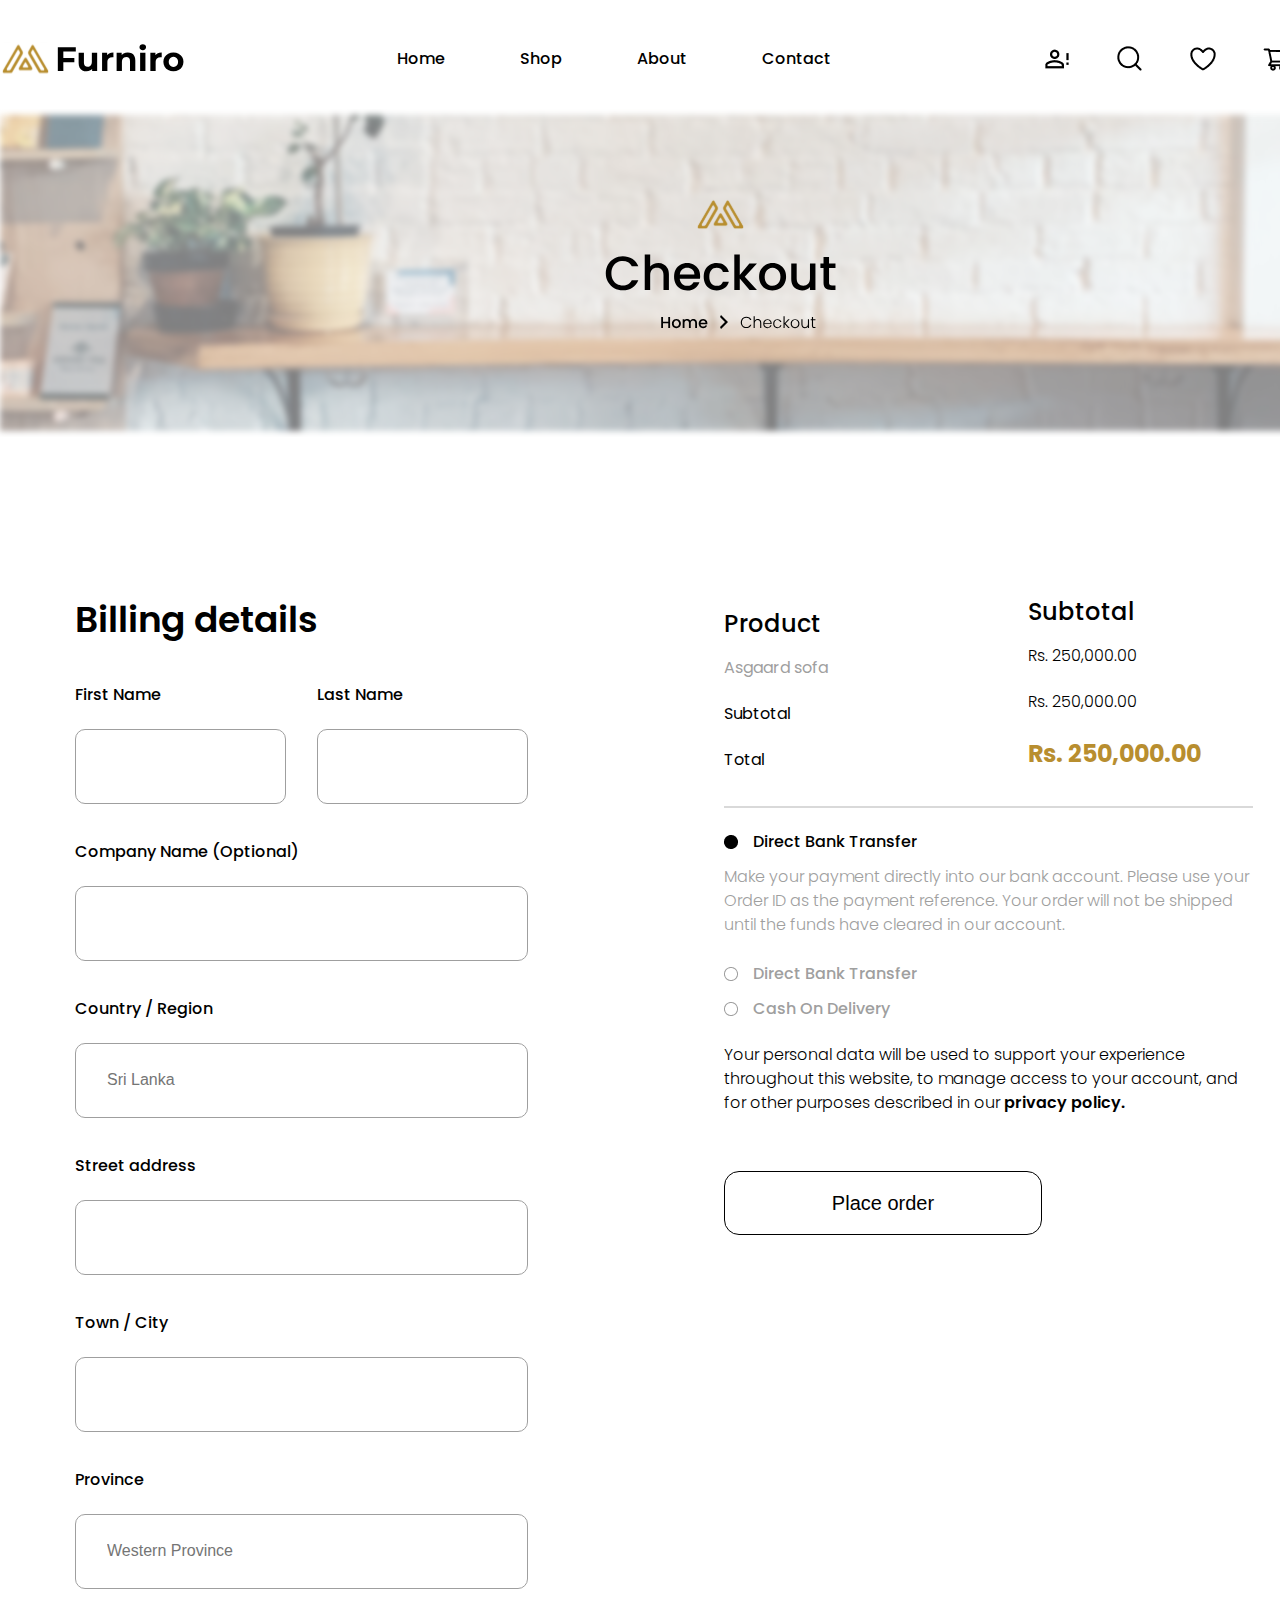
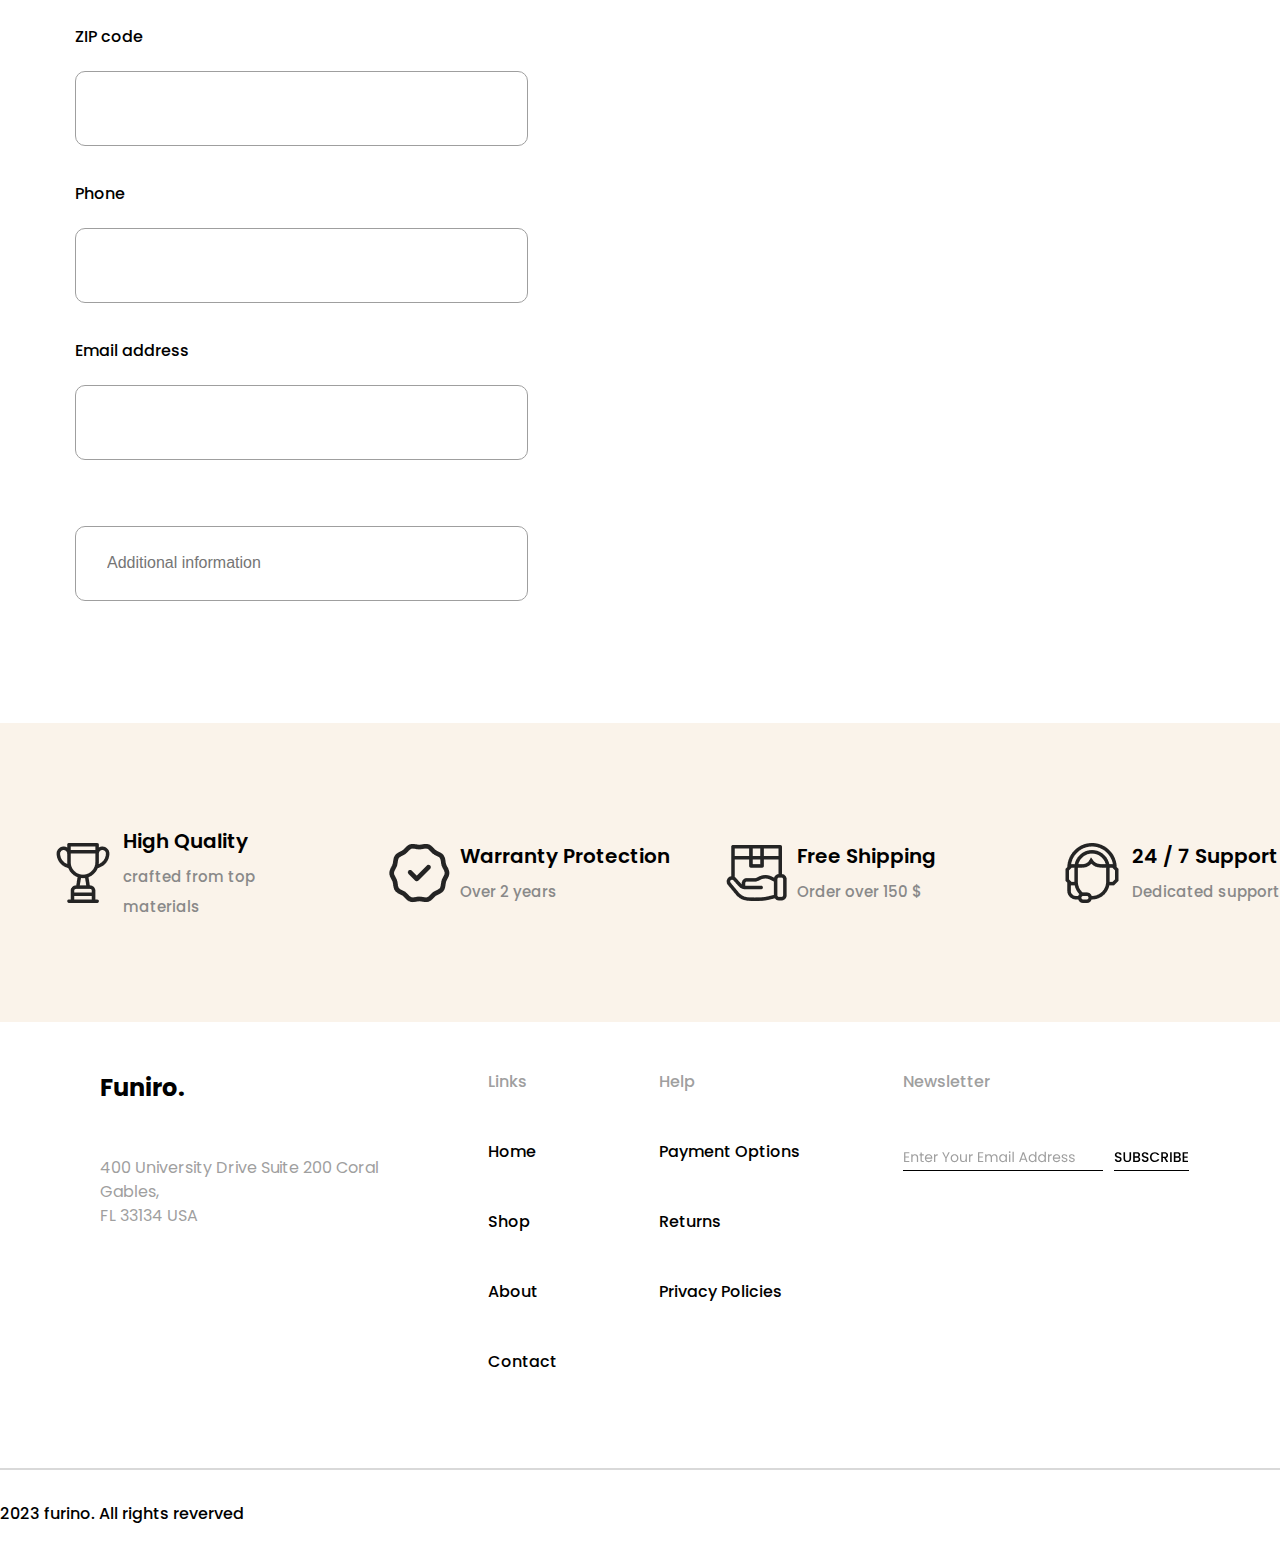
==== shop/index.html @ 43826178 "Hali to'liq bitmagan guruh ishi" ====
<!DOCTYPE html>
<html lang="en">
  <head>
    <meta charset="UTF-8" />
    <meta name="viewport" content="width=device-width, initial-scale=1.0" />
    <link rel="preconnect" href="https://fonts.googleapis.com" />
    <link rel="preconnect" href="https://fonts.gstatic.com" crossorigin />
    <link
      href="https://fonts.googleapis.com/css2?family=DM+Sans:ital,opsz,wght@0,9..40,100..1000;1,9..40,100..1000&family=Poppins:ital,wght@0,100;0,200;0,300;0,400;0,500;0,600;0,700;0,800;0,900;1,100;1,200;1,300;1,400;1,500;1,600;1,700;1,800;1,900&display=swap"
      rel="stylesheet"
    />
    <link rel="stylesheet" href="css/mainmin.css" />
    <title>Checkout</title>
  </head>
  <body>
    <header class="conteaner header">
      <img class="logo" src="imgs/Frame 168.svg" alt="logo" />
      <ul class="header__ul">
        <li class="heder__list">Home</li>
        <li class="heder__list">Shop</li>
        <li class="heder__list">About</li>
        <li class="heder__list">Contact</li>
      </ul>
      <div class="header__div">
        <img
          class="header__img"
          src="imgs/mdi_account-alert-outline.png"
          alt="rasim"
        />
        <img
          class="header__img"
          src="imgs/akar-icons_search.png"
          alt="search"
        />
        <img class="header__img" src="imgs/akar-icons_heart.png" alt="rasim" />
        <img
          class="header__img"
          src="imgs/ant-design_shopping-cart-outlined.png"
          alt="rasim"
        />
      </div>
    </header>
    <div class="header__banner">
      <img src="imgs/Group 78.svg" alt="rasim" />
    </div>
    <section class="section conteaner">
      <div class="section__dif-left">
        <h2 class="section__h2">Billing details</h2>

        <div class="section__div">
          <div class="section__div-small">
            <p class="section__p">First Name</p>
            <input class="section__input" type="text" />
          </div>
          <div class="section__div-small">
            <p class="section__p">Last Name</p>
            <input class="section__input" type="text" />
          </div>
        </div>

        <div class="section__div-main">
          <p class="section__p">Company Name (Optional)</p>
          <input class="section__main-input" type="text" />
        </div>
        <div class="section__div-main">
          <p class="section__p">Country / Region</p>
          <input
            class="section__main-input"
            type="text"
            placeholder="Sri Lanka"
          />
        </div>
        <div class="section__div-main">
          <p class="section__p">Street address</p>
          <input class="section__main-input" type="text" />
        </div>
        <div class="section__div-main">
          <p class="section__p">Town / City</p>
          <input class="section__main-input" type="text" />
        </div>
        <div class="section__div-main">
          <p class="section__p">Province</p>
          <input
            class="section__main-input"
            type="text"
            placeholder="Western Province"
          />
        </div>
        <div class="section__div-main">
          <p class="section__p">ZIP code</p>
          <input class="section__main-input" type="text" />
        </div>
        <div class="section__div-main">
          <p class="section__p">Phone</p>
          <input class="section__main-input" type="text" />
        </div>
        <div class="section__div-main">
          <p class="section__p">Email address</p>
          <input
            class="section__main-input section__main-input-2"
            type="text"
          />
        </div>
        <div>
          <input
            class="section__main-input"
            placeholder="Additional information"
            type="text"
          />
        </div>
      </div>
      <div class="section__dif-raght">
        <div class="section__div-main-2">
          <div class="section__div-p-left">
            <p class="section__p-1">Product</p>
            <p class="section__p-2">Asgaard sofa</p>
            <p class="section__p-3">Subtotal</p>
            <p class="section__p-4">Total</p>
          </div>
          <div class="section__div-p-rghat">
            <p class="section__p-1">Subtotal</p>
            <p class="section__p-6">Rs. 250,000.00</p>
            <p class="section__p-7">Rs. 250,000.00</p>
            <p class="section__p-8">Rs. 250,000.00</p>
          </div>
        </div>
        <hr class="section__hr" />
        <div>
          <div class="section__samll-div">
            <img src="imgs/Ellipse 1.png" alt="rasim" />
            <p>Direct Bank Transfer</p>
          </div>
          <p class="section__text">
            Make your payment directly into our bank account. Please use your
            Order ID as the payment reference. Your order will not be shipped
            until the funds have cleared in our account.
          </p>

          <div class="section__img">
            <img src="imgs/Ellipse 1 (1).png" alt="rasim" />
            <p class="section__dif">Direct Bank Transfer</p>
          </div>
          <div class="section__img">
            <img src="imgs/Ellipse 1 (1).png" alt="rasim" />
            <p class="section__dif">Cash On Delivery</p>
          </div>
          <p class="section__text-2">
            Your personal data will be used to support your experience
            throughout this website, to manage access to your account, and for
            other purposes described in our
            <span class="section__span">privacy policy.</span>
          </p>
        </div>
        <button class="section__btn">Place order</button>
      </div>
    </section>
    <section class="nav__div nav">
      <div class="conteaner nav__div-2">
        <div class="nav__div-samll">
          <img class="nav__img" src="imgs/trophy 1.png" alt="rasim" />
          <div class="main__div-samll">
            <p class="nav__p">High Quality</p>
            <p class="nav__p-2">crafted from top materials</p>
          </div>
        </div>
        <div class="nav__div-samll">
          <img class="nav__img" src="imgs/guarantee.png" alt="rasim" />
          <div class="main__div-samll">
            <p class="nav__p">Warranty Protection</p>
            <p class="nav__p-2">Over 2 years</p>
          </div>
        </div>
        <div class="nav__div-samll">
          <img class="nav__img" src="imgs/shipping.png" alt="rasim" />
          <div class="main__div-samll">
            <p class="nav__p">Free Shipping</p>
            <p class="nav__p-2">Order over 150 $</p>
          </div>
        </div>
        <div class="nav__div-samll">
          <img class="nav__img" src="imgs/customer-support.png" alt="rasim" />
          <div class="main__div-samll">
            <p class="nav__p">24 / 7 Support</p>
            <p class="nav__p-2">Dedicated support</p>
          </div>
        </div>
      </div>
    </section>
    <section class="conteaner futer">
      <div class="futer__main-div">
        <h2 class="futer__h2">Funiro.</h2>
        <p class="futer__p">
          400 University Drive Suite 200 Coral Gables,<span class="futer__span"
            >FL 33134 USA</span
          >
        </p>
      </div>
      <ul class="futer__ul">
        <li class="futer__list futer__color">Links</li>
        <li class="futer__list">Home</li>
        <li class="futer__list">Shop</li>
        <li class="futer__list">About</li>
        <li class="futer__list">Contact</li>
      </ul>
      <ul class="futer__ul">
        <li class="futer__list futer__color">Help</li>
        <li class="futer__list">Payment Options</li>
        <li class="futer__list">Returns</li>
        <li class="futer__list">Privacy Policies</li>
      </ul>
      <div>
        <p class="futer__p-2 futer__color">Newsletter</p>
        <img src="imgs/Group 29.svg" alt="rasim" />
      </div>
    </section>
    <div class="conteaner">
      <hr class="futer__hr" />
      <p class="futer__p-3">2023 furino. All rights reverved</p>
    </div>
  </body>
</html>
---- shop/css/mainmin.css ----
*{box-sizing:border-box;margin:0;padding:0}body{font-size:16px;line-height:24px;font-family:"Poppins",sans-serif;font-weight:500}.conteaner{width:1290px;margin:0 auto}ul{list-style:none}.header{margin-top:38px;margin-bottom:30px;display:flex;align-items:center;justify-content:space-between}.header__ul{display:flex;align-items:center;gap:75px;cursor:pointer}.header__div{display:flex;align-items:center;gap:45px;cursor:pointer}.header__banner{width:1440px;margin:0 auto;margin-bottom:63px}.section{margin-bottom:52px;display:flex;align-items:first baseline;justify-content:space-between}.section__dif-left{border:none;padding:35px 75px 70px 75px}.section__h2{font-size:36px;line-height:54px;font-weight:600;padding-bottom:36px}.section__div{display:flex;align-items:center;gap:31px}.section__div-small{border:none;border-width:212px;margin-bottom:36px}.section__p{padding-bottom:22px}.section__input{width:211px;height:75px;border:1px solid #9f9f9f;border-radius:10px}.section__main-input{width:453px;height:75px;border:1px solid #9f9f9f;border-radius:10px;padding:31px;font-size:16px;line-height:24px}.section__div-main{margin-bottom:36px}.section__main-input-2{margin-bottom:30px}.section__dif-raght{border:none;padding:87px 37px}.section__div-main-2{display:flex;align-items:center;gap:200px}.section__p-1{font-size:24px;line-height:36px;font-weight:500;padding-bottom:14px}.section__p-2{font-size:16px;line-height:24px;font-weight:400;padding-bottom:22px;color:#9f9f9f}.section__p-6{font-size:16px;line-height:24px;font-weight:300;padding-bottom:22px}.section__p-7{font-size:16px;line-height:24px;font-weight:300;padding-bottom:22px}.section__p-8{font-size:24px;line-height:36px;font-weight:700;padding-bottom:33.5px;color:#b88e2f}.section__p-3{font-size:16px;line-height:24px;font-weight:400;padding-bottom:22px}.section__p-4{font-size:16px;line-height:24px;font-weight:400;padding-bottom:22px}.section__hr{border:1px solid #d9d9d9}.section__samll-div{display:flex;align-items:center;gap:15px;padding-top:22.5px;padding-bottom:11px}.section__text{color:#9f9f9f;font-weight:300;width:528px;padding-bottom:25px}.section__img{display:flex;align-items:center;gap:15px;padding-bottom:11px}.section__dif{color:#9f9f9f;font-weight:500}.section__text-2{padding-top:11px;width:529px;font-weight:300;line-height:24px;font-size:16px}.section__span{font-weight:600;margin-bottom:39px}.section__btn{font-size:20px;line-height:30px;margin-top:56px;width:318px;height:64px;border:1px solid #000;border-radius:15px;background-color:rgba(0,0,0,0);cursor:pointer}.section__btn:hover{background-color:#000;color:#f0f8ff}.nav__div-samll{display:flex;gap:10px;border:none;width:337px;align-items:center}.nav__p{font-size:20px;line-height:37.5px;font-weight:600}.nav__p-2{font-size:15px;line-height:30px;color:#898989;font-weight:500;padding-top:2px}.nav__div{background-color:#faf3ea;padding:100px 53px}.nav__div-2{display:flex;align-items:center;gap:55.33px}.futer{display:flex;align-items:start;justify-content:space-between;border:none;padding:48px 100px}.futer__h2{font-size:24px;line-height:36px;font-weight:700;padding-bottom:50px}.futer__p{width:285px;font-size:16px;line-height:24px;font-weight:400;color:#9f9f9f}.futer__span{display:block}.futer__list{margin-bottom:46px}.futer__p-2{margin-bottom:53px}.futer__color{color:#9f9f9f}.futer__p-3{margin-bottom:38px}.futer__hr{border:1px solid #d9d9d9;margin-bottom:32px}/*# sourceMappingURL=mainmin.css.map */
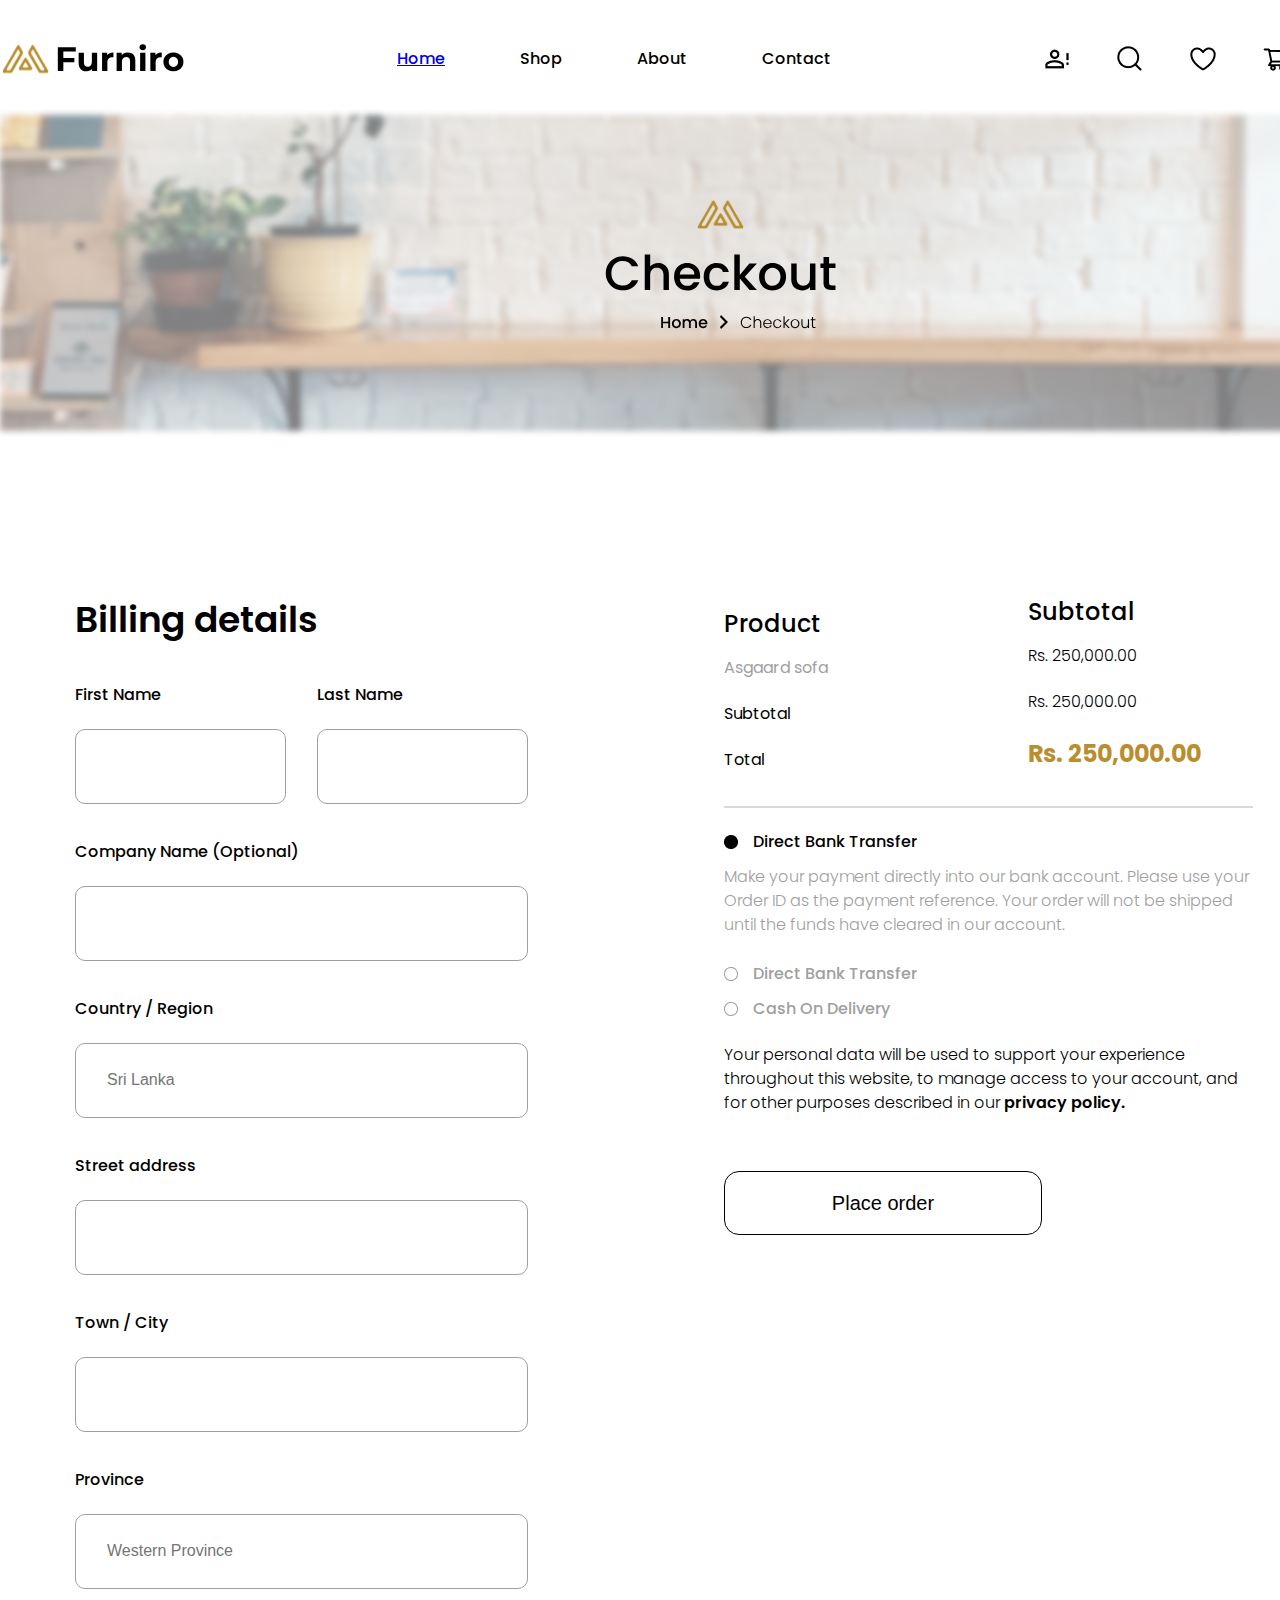
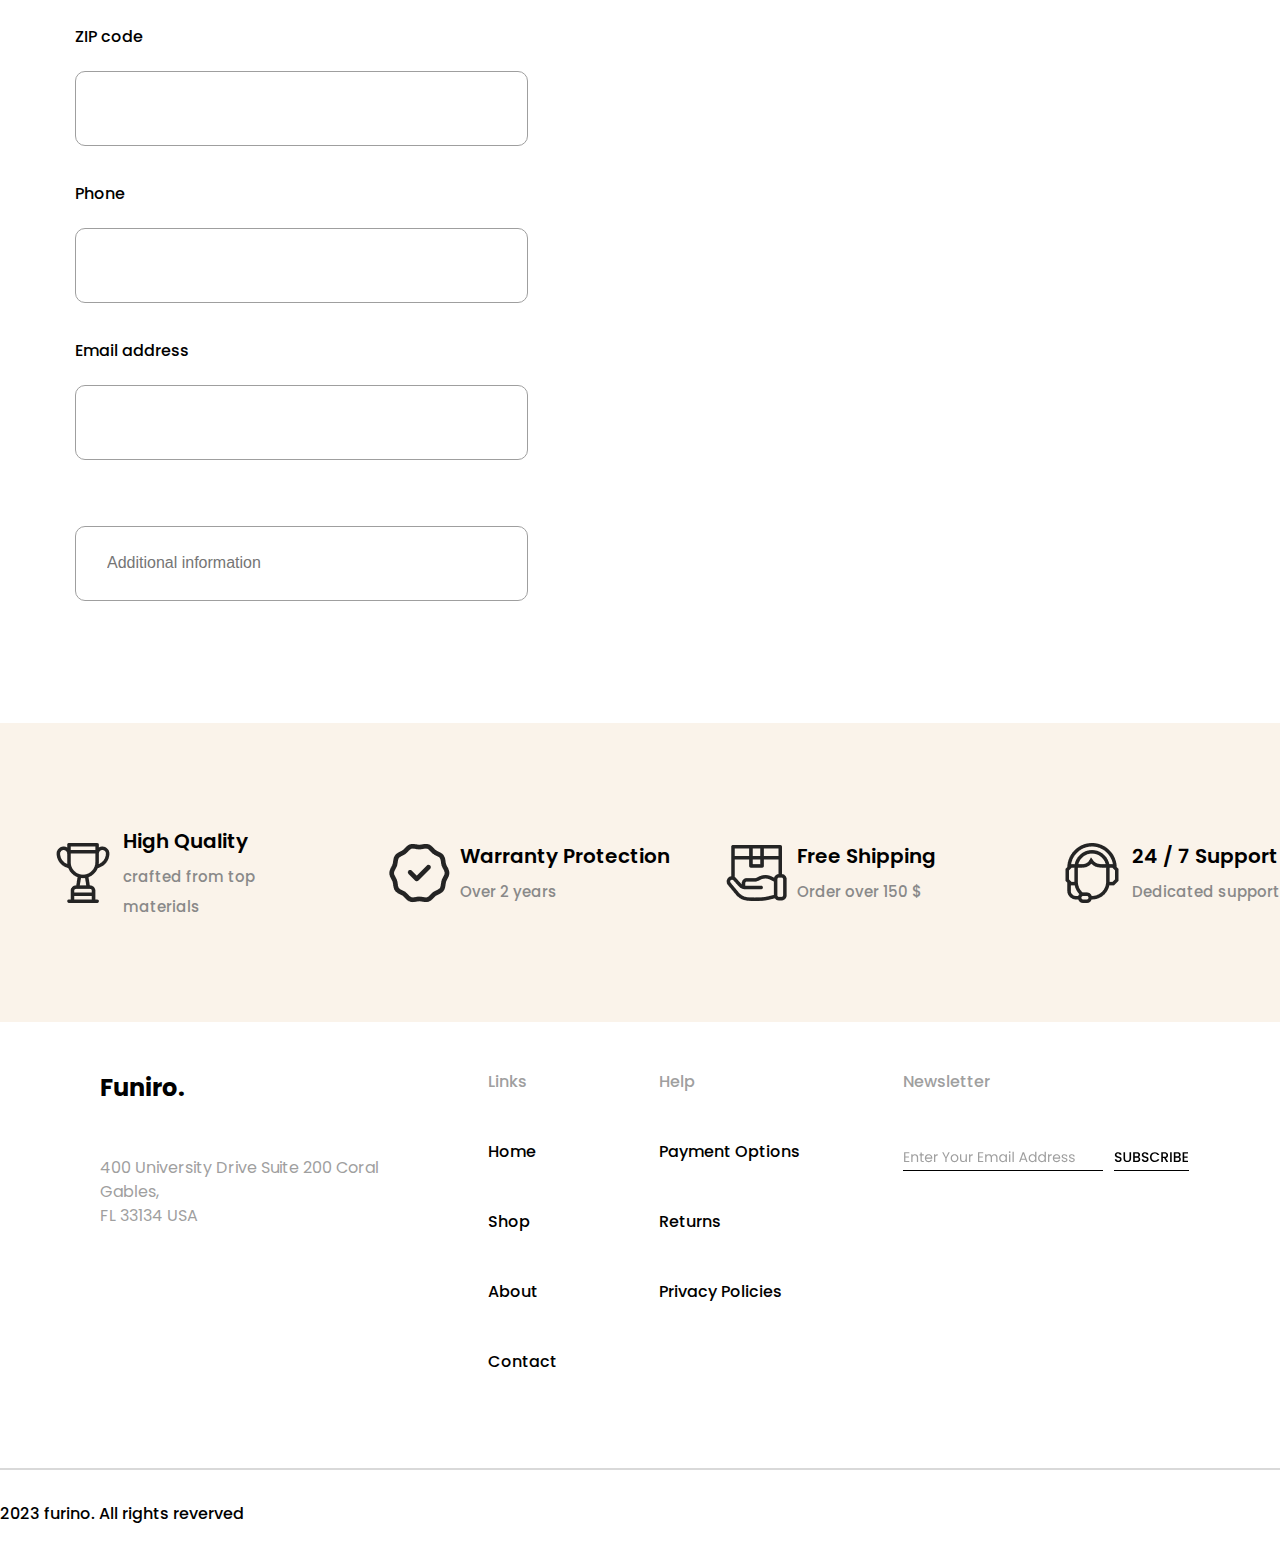
==== commit 14d73ff2: "Yangilash pagelar ulandi" ====
--- a/shop/index.html
+++ b/shop/index.html
@@ -16,7 +16,7 @@
     <header class="conteaner header">
       <img class="logo" src="imgs/Frame 168.svg" alt="logo" />
       <ul class="header__ul">
-        <li class="heder__list">Home</li>
+        <li class="heder__list"><a href="../index.html">Home</a></li>
         <li class="heder__list">Shop</li>
         <li class="heder__list">About</li>
         <li class="heder__list">Contact</li>
